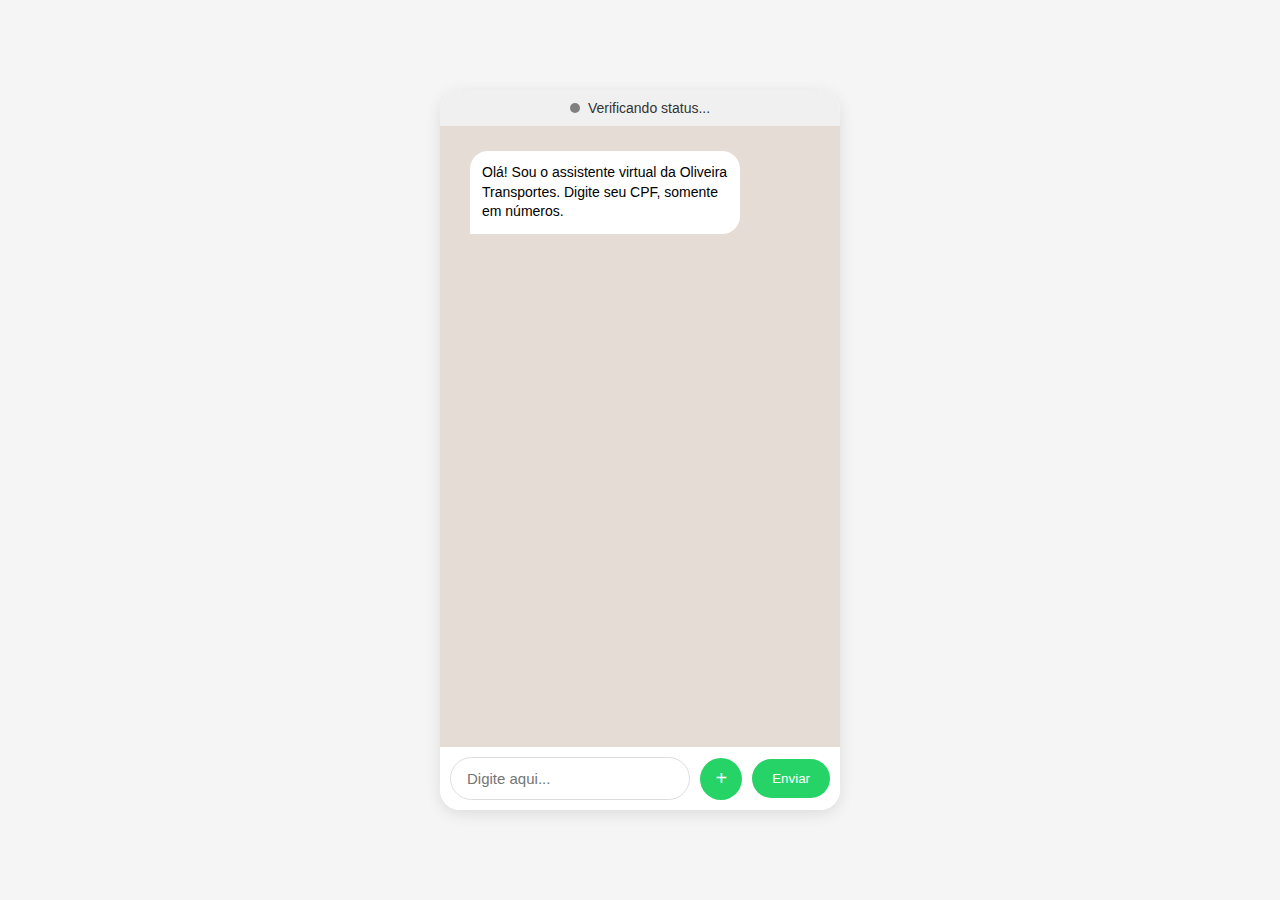
==== index.html @ 36f758a1 "Update index.html" ====
<!DOCTYPE html>
<html lang="pt-br">
<head>
  <!-- Meta tags para iOS -->
  <meta name="apple-mobile-web-app-capable" content="yes">
  <meta name="apple-mobile-web-app-title" content="Oliveira Transportes">
  <link rel="apple-touch-icon" href="/icons/icon-192.png">
  <meta name="mobile-web-app-capable" content="yes">
  <meta name="theme-color" content="#1d994b">
  <meta http-equiv="Cache-Control" content="no-cache, no-store, must-revalidate">
  <meta http-equiv="Pragma" content="no-cache">
  <meta http-equiv="Expires" content="0">
  <meta charset="UTF-8">
  <meta name="viewport" content="width=device-width, initial-scale=1.0">
  <title>ChatBot Oliveira Transportes</title>
  <link rel="stylesheet" href="style.css">
  <link rel="manifest" href="manifest.json">
  <meta name="theme-color" content="#f5f5f5">
  <link rel="apple-touch-icon" href="icons/icon-192.png">
</head>
<body>
  <div class="chat-container">
    <div class="status-indicator" id="status-indicator">
      <span id="status-dot" class="status-dot"></span>
      <span id="status-text">Verificando status...</span>
    </div>
    <div class="chat-box" id="chat-box">
      <div class="message bot-message">
        Olá! Sou o assistente virtual da Oliveira Transportes. Digite seu CPF, somente em números.
      </div>
    </div>
    <div class="input-container" id="chat-form">
      <input type="text" id="user-input" placeholder="Digite aqui..." autocomplete="off">
      <button type="button" id="attach-button" class="attach-btn" title="Anexar foto">+</button>
      <input type="file" id="file-input" accept="image/*" style="display: none;">
      <button type="button" id="send-button">Enviar</button>
    </div>
  </div>
  <button id="installBtn" style="display: none;">Instalar App</button>

  <script>
    if ('serviceWorker' in navigator) {
      let refreshing = false;
      let updateInterval;
      
      navigator.serviceWorker.addEventListener('controllerchange', () => {
        if (refreshing) return;
        refreshing = true;
        window.location.reload();
      });

      window.addEventListener('load', () => {
        navigator.serviceWorker.register('/service-worker.js')
          .then(reg => {
            reg.update();
            
            updateInterval = setInterval(() => {
              if (navigator.onLine) reg.update();
            }, 60000);

            reg.onupdatefound = () => {
              const newWorker = reg.installing;
              newWorker.onstatechange = () => {
                if (newWorker.state === 'installed' && navigator.serviceWorker.controller) {
                  newWorker.postMessage({type: 'FORCE_UPDATE'});
                }
              };
            };
          });
      });

      window.addEventListener('beforeunload', () => {
        if (updateInterval) clearInterval(updateInterval);
      });
    }
  </script>
  <script src="script.js"></script>
</body>
</html>
---- style.css ----
* {
   margin: 0;
   padding: 0;
   box-sizing: border-box;
   font-family: 'Segoe UI', Tahoma, Geneva, Verdana, sans-serif;
}
body {
   background-color: #f5f5f5;
   display: flex;
   justify-content: center;
   align-items: center;
   height: 100vh;
   padding: 20px;
}
.chat-container {
   width: 100%;
   max-width: 400px;
   background-color: white;
   border-radius: 20px;
   box-shadow: 0 4px 15px rgba(0, 0, 0, 0.1);
   overflow: hidden;
   display: flex;
   flex-direction: column;
   height: 80vh;
   gap: 0 !important;
}
.chat-box {
   flex: 1;
   padding: 20px;
   overflow-y: auto;
   display: flex;
   flex-direction: column;
   gap: 10px;
   background-color: #e5ddd5;
   margin-top: 0 !important;
   border-top: none !important;
   padding-top: 30px !important; /* Aumentado para dar mais espaço */
}
.message {
   max-width: 75%;
   padding: 12px;
   word-wrap: break-word;
   line-height: 1.4;
   font-size: 14px;
   position: relative;
}
.bot-message {
   background-color: white;
   margin-right: auto;
   margin-left: 10px;
   margin-top: 15px; /* Adicionado espaço acima da mensagem */
   border-radius: 18px 18px 18px 0;
   align-self: flex-start;
}
.user-message {
   background-color: #dcf8c6;
   margin-left: auto;
   margin-right: 10px;
   border-radius: 18px 18px 0 18px;
   align-self: flex-end;
}
.user-message .image-container {
   background-color: #dcf8c6;
   padding: 8px;
   border-radius: 18px 18px 0 18px;
   max-width: 200px;
   margin-left: auto;
   margin-right: 0;
}
.user-message .image-container img {
   width: 100%;
   border-radius: 8px;
   display: block;
}
.image-message {
}
.input-container {
   display: flex;
   padding: 10px;
   background-color: #fff;
   border-top: 1px solid #eee;
   gap: 10px;
   align-items: center;
}
#user-input {
   flex: 1;
   padding: 12px 16px;
   border: 1px solid #ddd;
   border-radius: 24px;
   outline: none;
   font-size: 15px;
   transition: border 0.3s;
}
#user-input:focus {
   border-color: #4CAF50;
}
.attach-btn {
   background-color: #25D366;
   color: white;
   border: none;
   border-radius: 50%;
   width: 42px;
   height: 42px;
   font-size: 20px;
   cursor: pointer;
   display: flex;
   justify-content: center;
   align-items: center;
   transition: background-color 0.3s;
}
.attach-btn:hover {
   background-color: #128C7E;
}
#send-button {
   background-color: #25D366;
   color: white;
   border: none;
   border-radius: 24px;
   padding: 12px 20px;
   cursor: pointer;
   font-weight: 500;
   transition: background-color 0.3s;
}
#send-button:hover {
   background-color: #128C7E;
}
#file-input {
   display: none;
}
.chat-box::-webkit-scrollbar {
   width: 6px;
}
.chat-box::-webkit-scrollbar-track {
   background: #f1f1f1;
}
.chat-box::-webkit-scrollbar-thumb {
   background: #c1c1c1;
   border-radius: 3px;
}
.message br {
   content: "";
   display: block;
   margin-bottom: 8px;
}
.status-indicator {
   display: flex;
   justify-content: center;
   align-items: center;
   gap: 8px;
   padding: 10px 20px;
   background-color: #f0f0f0;
   font-weight: 500;
   font-size: 14px;
   color: #333;
   text-align: center;
   border-bottom: none !important;
   margin-bottom: 0 !important;
   border: 0 !important;
}
.status-dot {
   width: 10px;
   height: 10px;
   border-radius: 50%;
   background-color: gray;
   transition: background-color 0.3s;
}
.status-dot.online {
   background-color: #4caf50;
}
.status-dot.offline {
   background-color: #f44336;
}
.chat-container > * {
   margin: 0 !important;
   border: none !important;
}
.status-indicator + .chat-box {
   margin-top: 0 !important;
   padding-top: 20px !important;
   border-top: 0 !important;
}
.chat-box .message:first-child {
   margin-top: 5px !important;
}
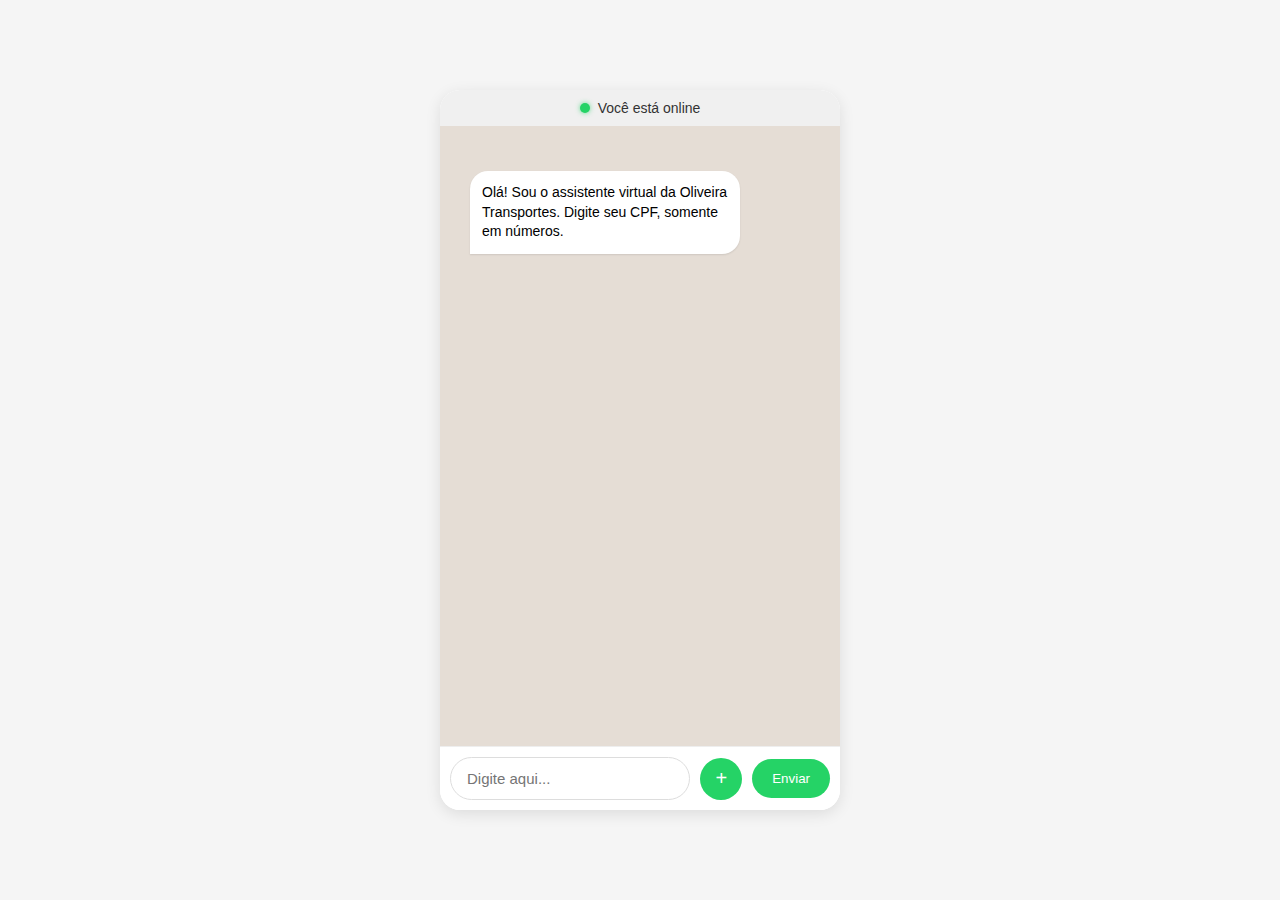
==== commit a55fd923: "Update index.html" ====
--- a/index.html
+++ b/index.html
@@ -1,22 +1,16 @@
 <!DOCTYPE html>
 <html lang="pt-br">
 <head>
-  <!-- Meta tags para iOS -->
-  <meta name="apple-mobile-web-app-capable" content="yes">
-  <meta name="apple-mobile-web-app-title" content="Oliveira Transportes">
-  <link rel="apple-touch-icon" href="/icons/icon-192.png">
-  <meta name="mobile-web-app-capable" content="yes">
+  <meta charset="UTF-8">
+  <meta name="viewport" content="width=device-width, initial-scale=1.0, maximum-scale=1.0, user-scalable=no">
   <meta name="theme-color" content="#1d994b">
-  <meta http-equiv="Cache-Control" content="no-cache, no-store, must-revalidate">
-  <meta http-equiv="Pragma" content="no-cache">
-  <meta http-equiv="Expires" content="0">
-  <meta charset="UTF-8">
-  <meta name="viewport" content="width=device-width, initial-scale=1.0">
   <title>ChatBot Oliveira Transportes</title>
   <link rel="stylesheet" href="style.css">
   <link rel="manifest" href="manifest.json">
-  <meta name="theme-color" content="#f5f5f5">
+  <meta name="apple-mobile-web-app-capable" content="yes">
+  <meta name="apple-mobile-web-app-status-bar-style" content="black">
   <link rel="apple-touch-icon" href="icons/icon-192.png">
+  <link rel="icon" type="image/png" href="icons/icon-192.png">
 </head>
 <body>
   <div class="chat-container">
@@ -37,43 +31,7 @@
     </div>
   </div>
   <button id="installBtn" style="display: none;">Instalar App</button>
-
-  <script>
-    if ('serviceWorker' in navigator) {
-      let refreshing = false;
-      let updateInterval;
-      
-      navigator.serviceWorker.addEventListener('controllerchange', () => {
-        if (refreshing) return;
-        refreshing = true;
-        window.location.reload();
-      });
-
-      window.addEventListener('load', () => {
-        navigator.serviceWorker.register('/service-worker.js')
-          .then(reg => {
-            reg.update();
-            
-            updateInterval = setInterval(() => {
-              if (navigator.onLine) reg.update();
-            }, 60000);
-
-            reg.onupdatefound = () => {
-              const newWorker = reg.installing;
-              newWorker.onstatechange = () => {
-                if (newWorker.state === 'installed' && navigator.serviceWorker.controller) {
-                  newWorker.postMessage({type: 'FORCE_UPDATE'});
-                }
-              };
-            };
-          });
-      });
-
-      window.addEventListener('beforeunload', () => {
-        if (updateInterval) clearInterval(updateInterval);
-      });
-    }
-  </script>
+  
   <script src="script.js"></script>
 </body>
 </html>
--- a/style.css
+++ b/style.css
@@ -3,7 +3,14 @@
    padding: 0;
    box-sizing: border-box;
    font-family: 'Segoe UI', Tahoma, Geneva, Verdana, sans-serif;
-}
+   -webkit-tap-highlight-color: transparent;
+}
+
+html, body {
+   height: 100%;
+   overscroll-behavior: none;
+}
+
 body {
    background-color: #f5f5f5;
    display: flex;
@@ -11,7 +18,12 @@
    align-items: center;
    height: 100vh;
    padding: 20px;
-}
+   padding-top: env(safe-area-inset-top); 
+   padding-bottom: env(safe-area-inset-bottom);
+   padding-left: env(safe-area-inset-left);
+   padding-right: env(safe-area-inset-right);
+}
+
 .chat-container {
    width: 100%;
    max-width: 400px;
@@ -23,7 +35,9 @@
    flex-direction: column;
    height: 80vh;
    gap: 0 !important;
-}
+   position: relative;
+}
+
 .chat-box {
    flex: 1;
    padding: 20px;
@@ -34,8 +48,11 @@
    background-color: #e5ddd5;
    margin-top: 0 !important;
    border-top: none !important;
-   padding-top: 30px !important; /* Aumentado para dar mais espaço */
-}
+   padding-top: 30px !important;
+   scroll-behavior: smooth; 
+   -webkit-overflow-scrolling: touch; 
+}
+
 .message {
    max-width: 75%;
    padding: 12px;
@@ -43,22 +60,39 @@
    line-height: 1.4;
    font-size: 14px;
    position: relative;
-}
+   animation: message-appear 0.3s ease-out;
+}
+
+@keyframes message-appear {
+   from { 
+     opacity: 0; 
+     transform: translateY(10px);
+   }
+   to { 
+     opacity: 1; 
+     transform: translateY(0);
+   }
+}
+
 .bot-message {
    background-color: white;
    margin-right: auto;
    margin-left: 10px;
-   margin-top: 15px; /* Adicionado espaço acima da mensagem */
+   margin-top: 15px;
    border-radius: 18px 18px 18px 0;
    align-self: flex-start;
-}
+   box-shadow: 0 1px 2px rgba(0,0,0,0.1);
+}
+
 .user-message {
    background-color: #dcf8c6;
    margin-left: auto;
    margin-right: 10px;
    border-radius: 18px 18px 0 18px;
    align-self: flex-end;
-}
+   box-shadow: 0 1px 2px rgba(0,0,0,0.1);
+}
+
 .user-message .image-container {
    background-color: #dcf8c6;
    padding: 8px;
@@ -67,13 +101,13 @@
    margin-left: auto;
    margin-right: 0;
 }
+
 .user-message .image-container img {
    width: 100%;
    border-radius: 8px;
    display: block;
 }
-.image-message {
-}
+
 .input-container {
    display: flex;
    padding: 10px;
@@ -82,6 +116,7 @@
    gap: 10px;
    align-items: center;
 }
+
 #user-input {
    flex: 1;
    padding: 12px 16px;
@@ -89,11 +124,14 @@
    border-radius: 24px;
    outline: none;
    font-size: 15px;
-   transition: border 0.3s;
-}
+   transition: border 0.3s, box-shadow 0.3s;
+}
+
 #user-input:focus {
-   border-color: #4CAF50;
-}
+   border-color: #25D366;
+   box-shadow: 0 0 0 2px rgba(37, 211, 102, 0.1);
+}
+
 .attach-btn {
    background-color: #25D366;
    color: white;
@@ -106,11 +144,17 @@
    display: flex;
    justify-content: center;
    align-items: center;
-   transition: background-color 0.3s;
-}
-.attach-btn:hover {
+   transition: background-color 0.3s, transform 0.2s;
+}
+
+.attach-btn:hover, .attach-btn:active {
    background-color: #128C7E;
 }
+
+.attach-btn:active {
+   transform: scale(0.95);
+}
+
 #send-button {
    background-color: #25D366;
    color: white;
@@ -119,31 +163,43 @@
    padding: 12px 20px;
    cursor: pointer;
    font-weight: 500;
-   transition: background-color 0.3s;
-}
+   transition: background-color 0.3s, transform 0.2s;
+}
+
 #send-button:hover {
    background-color: #128C7E;
 }
+
+#send-button:active {
+   transform: scale(0.97);
+}
+
 #file-input {
    display: none;
 }
+
 .chat-box::-webkit-scrollbar {
    width: 6px;
 }
+
 .chat-box::-webkit-scrollbar-track {
    background: #f1f1f1;
 }
+
 .chat-box::-webkit-scrollbar-thumb {
    background: #c1c1c1;
    border-radius: 3px;
 }
+
 .message br {
    content: "";
    display: block;
    margin-bottom: 8px;
 }
+
+/* Estilos atualizados para o indicador de status */
 .status-indicator {
-   display: flex;
+   display: flex !important; /* Forçando display flex */
    justify-content: center;
    align-items: center;
    gap: 8px;
@@ -156,29 +212,99 @@
    border-bottom: none !important;
    margin-bottom: 0 !important;
    border: 0 !important;
-}
+   transition: background-color 0.3s;
+   z-index: 10; /* Garantir que fique acima de outros elementos */
+   position: relative; /* Para o z-index funcionar */
+}
+
 .status-dot {
    width: 10px;
    height: 10px;
    border-radius: 50%;
    background-color: gray;
-   transition: background-color 0.3s;
-}
+   transition: background-color 0.3s, box-shadow 0.3s;
+   display: block !important; /* Garantir que o dot seja exibido */
+}
+
 .status-dot.online {
-   background-color: #4caf50;
-}
+   background-color: #25D366;
+   box-shadow: 0 0 5px rgba(37, 211, 102, 0.7);
+}
+
 .status-dot.offline {
    background-color: #f44336;
-}
-.chat-container > * {
-   margin: 0 !important;
-   border: none !important;
-}
-.status-indicator + .chat-box {
-   margin-top: 0 !important;
-   padding-top: 20px !important;
-   border-top: 0 !important;
-}
-.chat-box .message:first-child {
-   margin-top: 5px !important;
-}
+   box-shadow: 0 0 5px rgba(244, 67, 54, 0.7);
+}
+
+@keyframes flash {
+   0% { background-color: #f0f0f0; }
+   50% { background-color: #e0e7ff; }
+   100% { background-color: #f0f0f0; }
+}
+
+.status-updated {
+   animation: flash 1s ease-in-out;
+}
+
+#installBtn {
+   position: fixed;
+   bottom: 20px;
+   left: 50%;
+   transform: translateX(-50%);
+   background-color: #25D366;
+   color: white;
+   border: none;
+   border-radius: 24px;
+   padding: 12px 24px;
+   font-weight: 500;
+   box-shadow: 0 4px 12px rgba(37, 211, 102, 0.3);
+   cursor: pointer;
+   display: none;
+   z-index: 1000;
+   transition: background-color 0.3s, transform 0.2s;
+}
+
+#installBtn:hover {
+   background-color: #128C7E;
+}
+
+#installBtn:active {
+   transform: translateX(-50%) scale(0.97);
+}
+
+@media all and (display-mode: standalone) {
+   body {
+      padding: 0;
+   }
+   
+   .chat-container {
+      height: 100vh;
+      max-width: 100%;
+      border-radius: 0;
+   }
+}
+
+@media (max-width: 480px) {
+   body {
+      padding: 0;
+   }
+   
+   .chat-container {
+      height: 100vh;
+      max-width: 100%;
+      border-radius: 0;
+   }
+   
+   .message {
+      max-width: 85%;
+   }
+}
+
+.message.new-content {
+   animation: highlight-new 1s ease;
+}
+
+@keyframes highlight-new {
+   0% { transform: translateY(5px); opacity: 0.7; }
+   100% { transform: translateY(0); opacity: 1; }
+}
